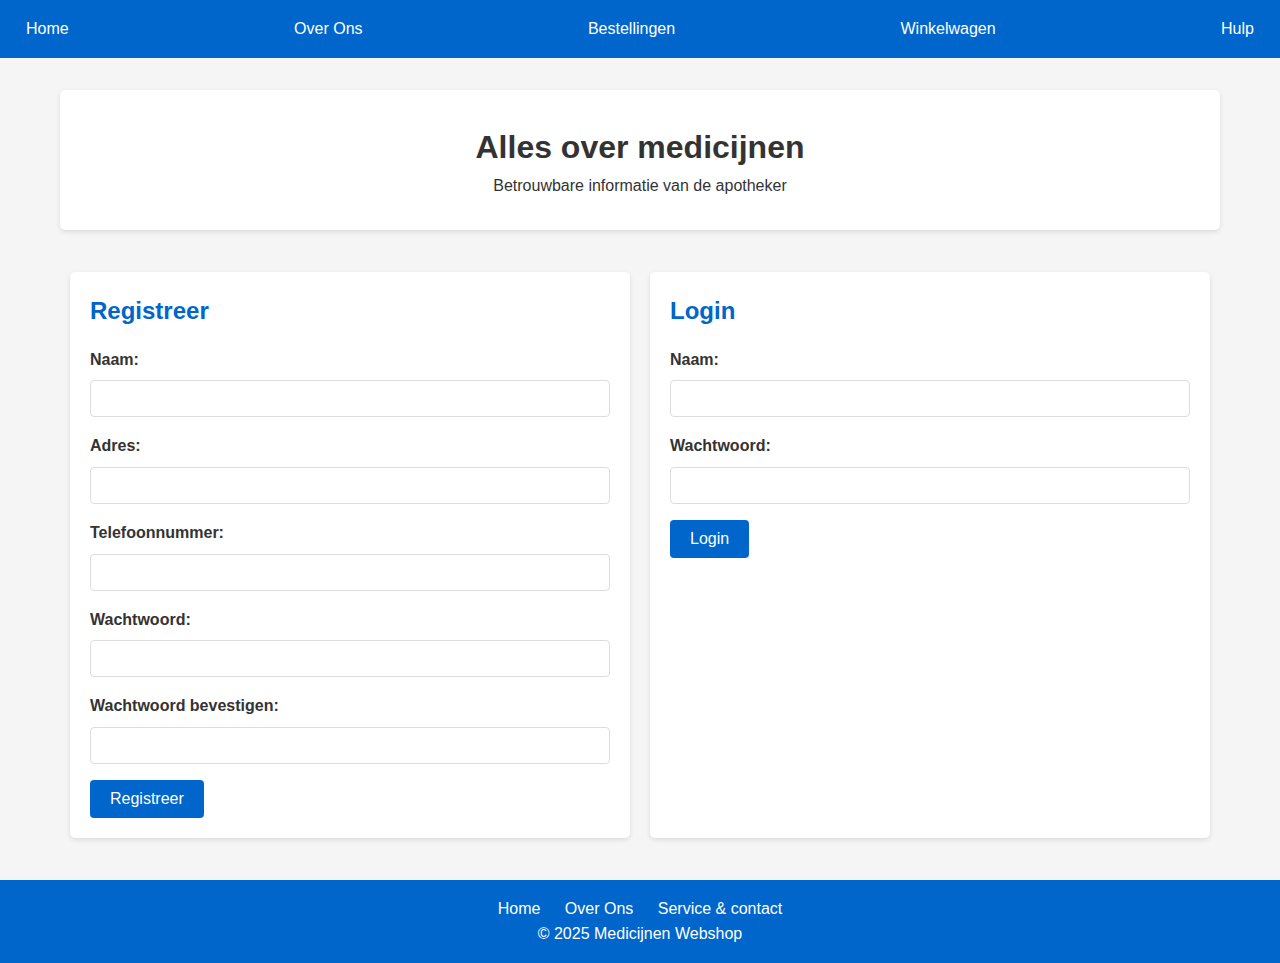
==== inlogvoorapotheek/index.html @ 71403866 "inlog index" ====
<!DOCTYPE html>
<html lang="nl">
<head>
    <meta charset="UTF-8">
    <meta name="viewport" content="width=device-width, initial-scale=1.0">
    <title>Medicijnen Webshop - Inloggen/Registreren</title>
    <link rel="stylesheet" href="styles.css">
</head>
<body>
    <header>
        <nav>
            <a href="index.php">Home</a>
            <a href="over_ons.php">Over Ons</a>
            <a href="bestellingen.php">Bestellingen</a>
            <a href="winkelwagen.php">Winkelwagen</a>
            <a href="hulp.php">Hulp</a>
        </nav>
    </header>
    
    <div class="container">
        <div class="hero">
            <h1>Alles over medicijnen</h1>
            <p>Betrouwbare informatie van de apotheker</p>
        </div>
        
        <div class="form-container">
            <div class="form-box">
                <h2>Registreer</h2>
                <div id="registratie-error" class="error"></div>
                <form action="registreer.php" method="post" id="registratie-form">
                    <div class="form-group">
                        <label for="naam">Naam:</label>
                        <input type="text" id="naam" name="naam" required>
                    </div>
                    <div class="form-group">
                        <label for="adres">Adres:</label>
                        <input type="text" id="adres" name="adres" required>
                    </div>
                    <div class="form-group">
                        <label for="nummer">Telefoonnummer:</label>
                        <input type="text" id="nummer" name="nummer" required>
                    </div>
                    <div class="form-group">
                        <label for="wachtwoord">Wachtwoord:</label>
                        <input type="password" id="wachtwoord" name="wachtwoord" required>
                    </div>
                    <div class="form-group">
                        <label for="wachtwoord_bevestiging">Wachtwoord bevestigen:</label>
                        <input type="password" id="wachtwoord_bevestiging" name="wachtwoord_bevestiging" required>
                    </div>
                    <button type="submit" name="registreer" class="btn">Registreer</button>
                </form>
            </div>
            
            <div class="form-box">
                <h2>Login</h2>
                <div id="login-error" class="error"></div>
                <form action="login.php" method="post" id="login-form">
                    <div class="form-group">
                        <label for="login_naam">Naam:</label>
                        <input type="text" id="login_naam" name="login_naam" required>
                    </div>
                    <div class="form-group">
                        <label for="login_wachtwoord">Wachtwoord:</label>
                        <input type="password" id="login_wachtwoord" name="login_wachtwoord" required>
                    </div>
                    <button type="submit" name="login" class="btn">Login</button>
                </form>
            </div>
        </div>
    </div>
    
    <footer>
        <a href="index.php">Home</a>
        <a href="over_ons.php">Over Ons</a>
        <a href="service.php">Service & contact</a>
        <p>&copy; 2025 Medicijnen Webshop</p>
    </footer>

    <script src="script.js"></script>
</body>
</html>
---- inlogvoorapotheek/styles.css ----
* {
    margin: 0;
    padding: 0;
    box-sizing: border-box;
    font-family: Arial, sans-serif;
}

body {
    background-color: #f5f5f5;
    color: #333;
    line-height: 1.6;
}

header {
    background-color: #0066cc;
    color: white;
    padding: 1rem;
}

nav {
    display: flex;
    justify-content: space-between;
    align-items: center;
}

nav a {
    color: white;
    text-decoration: none;
    margin: 0 10px;
}

.container {
    max-width: 1200px;
    margin: 2rem auto;
    padding: 0 20px;
}

.hero {
    text-align: center;
    margin-bottom: 2rem;
    padding: 2rem;
    background-color: white;
    border-radius: 5px;
    box-shadow: 0 2px 5px rgba(0,0,0,0.1);
}

.form-container {
    display: flex;
    justify-content: space-between;
    flex-wrap: wrap;
}

.form-box {
    flex: 1;
    min-width: 300px;
    margin: 10px;
    padding: 20px;
    background-color: white;
    border-radius: 5px;
    box-shadow: 0 2px 5px rgba(0,0,0,0.1);
}

.form-box h2 {
    margin-bottom: 1rem;
    color: #0066cc;
}

.form-group {
    margin-bottom: 1rem;
}

.form-group label {
    display: block;
    margin-bottom: 0.5rem;
    font-weight: bold;
}

.form-group input {
    width: 100%;
    padding: 10px;
    border: 1px solid #ddd;
    border-radius: 4px;
}

.btn {
    display: inline-block;
    background-color: #0066cc;
    color: white;
    padding: 10px 20px;
    border: none;
    border-radius: 4px;
    cursor: pointer;
    text-decoration: none;
    font-size: 16px;
}

.btn:hover {
    background-color: #0055aa;
}

.error {
    color: red;
    margin-bottom: 1rem;
}

footer {
    background-color: #0066cc;
    color: white;
    text-align: center;
    padding: 1rem;
    margin-top: 2rem;
}

footer a {
    color: white;
    text-decoration: none;
    margin: 0 10px;
}

@media (max-width: 768px) {
    .form-container {
        flex-direction: column;
    }
    
    .form-box {
        margin: 10px 0;
    }
}
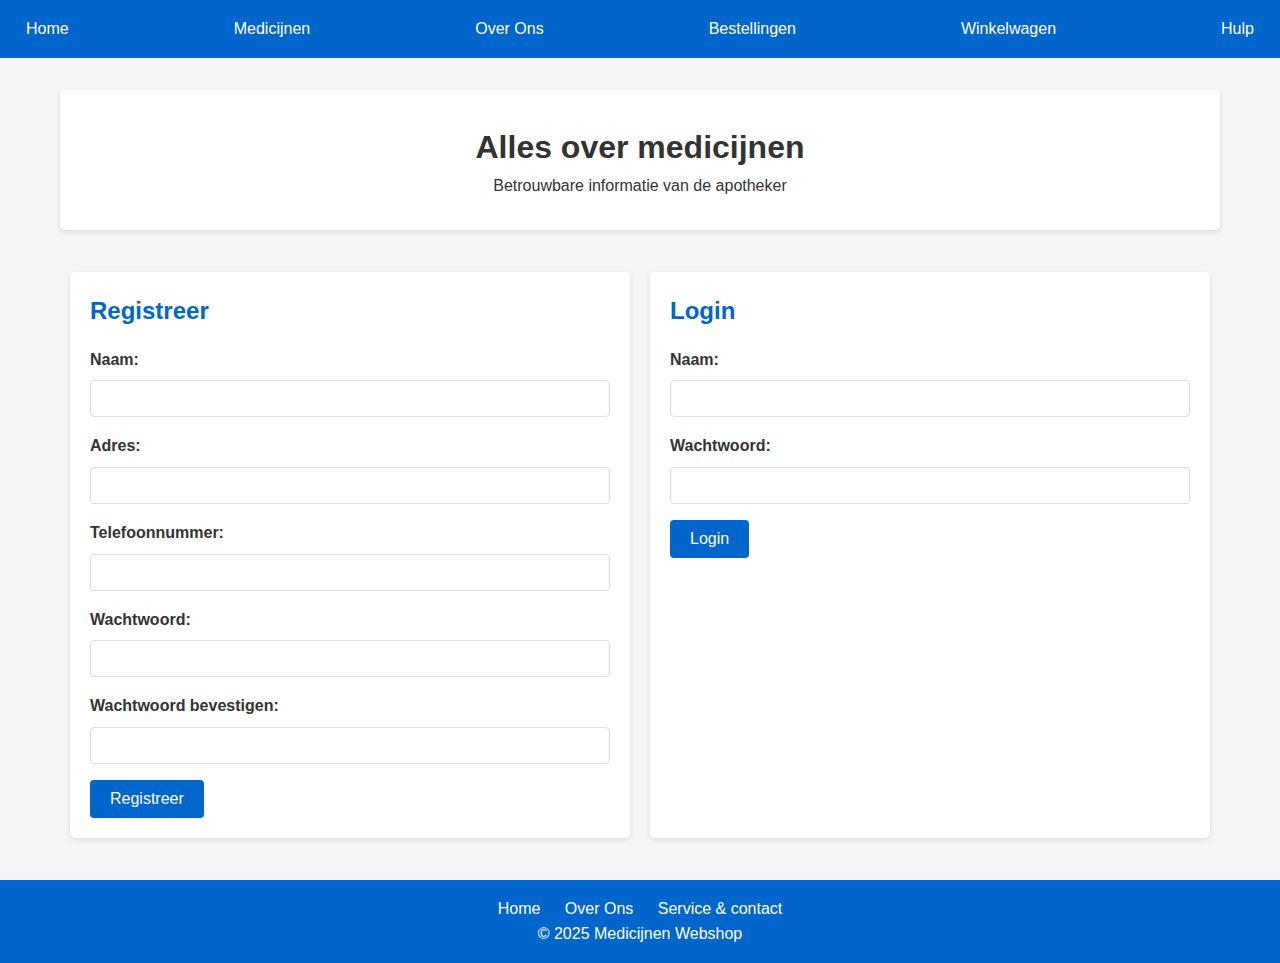
==== commit 9f77f1a0: "medicijnen werkend met de database" ====
--- a/inlogvoorapotheek/index.html
+++ b/inlogvoorapotheek/index.html
@@ -10,6 +10,7 @@
     <header>
         <nav>
             <a href="index.php">Home</a>
+            <a href="medicijnen.php">Medicijnen</a>
             <a href="over_ons.php">Over Ons</a>
             <a href="bestellingen.php">Bestellingen</a>
             <a href="winkelwagen.php">Winkelwagen</a>
--- a/inlogvoorapotheek/styles.css
+++ b/inlogvoorapotheek/styles.css
@@ -117,6 +117,71 @@
     margin: 0 10px;
 }
 
+.medicijnen-grid {
+    display: grid;
+    grid-template-columns: repeat(auto-fill, minmax(300px, 1fr));
+    gap: 20px;
+    margin-top: 20px;
+}
+
+.medicijn-kaart {
+    display: flex;
+    flex-direction: column;
+    height: 100%;
+}
+
+.medicijn-kaart h2 {
+    color: #0066cc;
+    margin-bottom: 10px;
+}
+
+.medicijn-prijs {
+    font-weight: bold;
+    font-size: 1.2em;
+    margin: 10px 0;
+    color: #0066cc;
+}
+
+.medicijn-knoppen {
+    margin-top: auto;
+    display: flex;
+    gap: 10px;
+    flex-wrap: wrap;
+}
+
+.medicijn-details {
+    padding: 20px;
+}
+
+.medicijn-info {
+    display: flex;
+    flex-direction: column;
+    gap: 20px;
+}
+
+.medicijn-prijs-voorraad {
+    display: flex;
+    gap: 30px;
+    margin: 15px 0;
+}
+
+.medicijn-sectie h3 {
+    margin-bottom: 10px;
+    color: #0066cc;
+}
+
+/* Voor kleinere schermen */
+@media (max-width: 768px) {
+    .medicijn-knoppen {
+        flex-direction: column;
+    }
+    
+    .medicijn-prijs-voorraad {
+        flex-direction: column;
+        gap: 15px;
+    }
+}
+
 @media (max-width: 768px) {
     .form-container {
         flex-direction: column;
